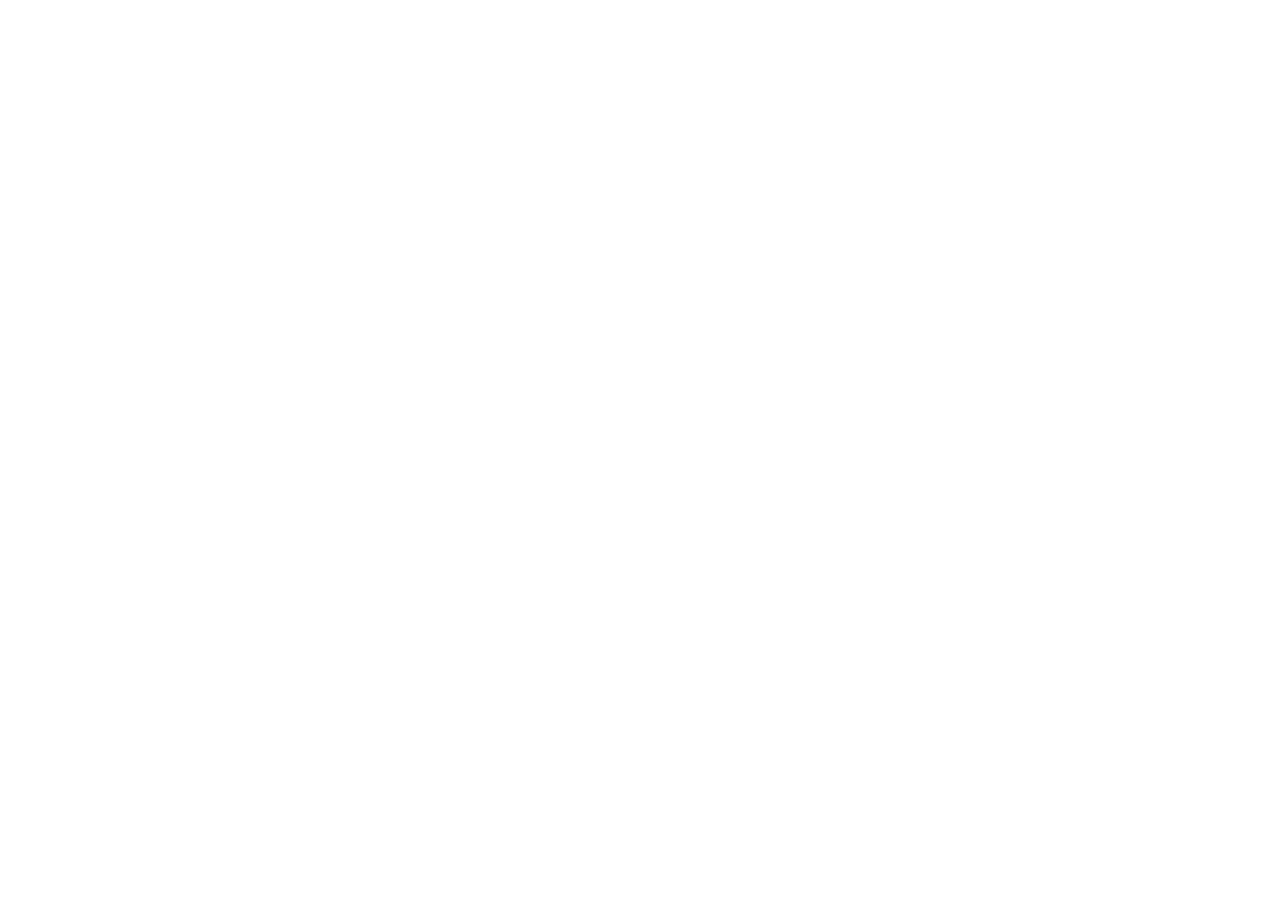
==== index.html @ 7b825b6b "config css global, rename title" ====
<!DOCTYPE html>
<html lang="en">
<head>
    <meta charset="UTF-8">
    <meta name="viewport" content="width=device-width, initial-scale=1.0">
    <title>CLB KT</title>
    <link rel="stylesheet" href="style.css">
</head>
<body>
    
</body>
</html>
---- style.css ----
*{
    margin: 0;
    padding: 0;
    box-sizing: border-box;
}
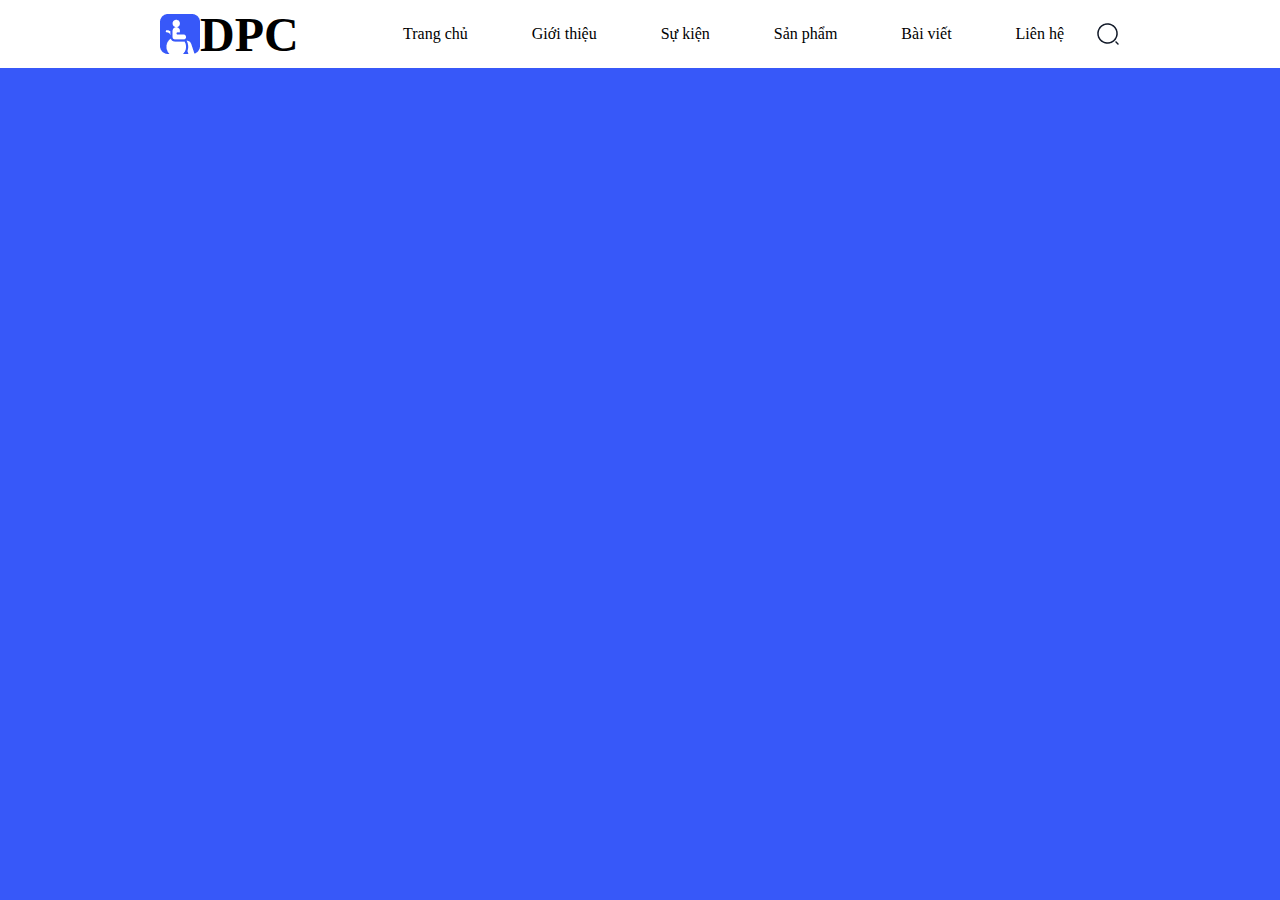
==== commit 8058e2ad: "Merge branch 'master' of https://github.com/nhp93/WCLBKT" ====
--- a/index.html
+++ b/index.html
@@ -1,12 +1,32 @@
 <!DOCTYPE html>
 <html lang="en">
-<head>
-    <meta charset="UTF-8">
-    <meta name="viewport" content="width=device-width, initial-scale=1.0">
+  <head>
+    <meta charset="UTF-8" />
+    <meta name="viewport" content="width=device-width, initial-scale=1.0" />
     <title>CLB KT</title>
-    <link rel="stylesheet" href="style.css">
-</head>
-<body>
-    
-</body>
-</html>+    <link rel="stylesheet" href="style.css" />
+  </head>
+  <body>
+    <header>
+      <div class="nav-bar">
+        <div class="nav-left">
+          <img src="images/Vector.png" alt="CLB KT" />
+          <div class="Name">
+            <h1>DPC</h1>
+          </div>
+        </div>
+        <div class="nav-right">
+          <ul>
+            <a><li>Trang chủ</li></a>
+            <a><li>Giới thiệu</li></a>
+            <a><li>Sự kiện</li></a>
+            <a><li>Sản phẩm</li></a>
+            <a><li>Bài viết</li></a>
+            <a><li>Liên hệ</li></a>
+          </ul>
+          <img src="images/search-normal.png" alt="search" />
+        </div>
+      </div>
+    </header>
+  </body>
+</html>
--- a/style.css
+++ b/style.css
@@ -1,5 +1,50 @@
-*{
-    margin: 0;
-    padding: 0;
-    box-sizing: border-box;
-}+* {
+  margin: 0;
+  padding: 0;
+  box-sizing: border-box;
+}
+html {
+  scroll-behavior: smooth;
+}
+:root {
+  --main-color: #3758f9;
+}
+body {
+  background-color: #3758f9;
+}
+.nav-bar {
+  background-color: white;
+  padding: 12px 160px;
+  width: 100vw;
+  display: flex;
+  justify-content: space-between;
+}
+.nav-right {
+  display: flex;
+  align-items: center;
+}
+.nav-right ul {
+  display: flex;
+  justify-content: center;
+  flex-direction: row;
+  list-style-type: none;
+  gap: 32px;
+}
+.nav-right ul li:last-of-type {
+  margin-right: 32px;
+}
+.nav-right ul li:hover {
+  color: var(--main-color);
+  cursor: pointer;
+}
+
+.nav-left {
+  display: flex;
+  align-items: center;
+  width: 44px;
+  height: 44px;
+}
+.Name {
+  font-size: 24px;
+  font-weight: 600;
+}
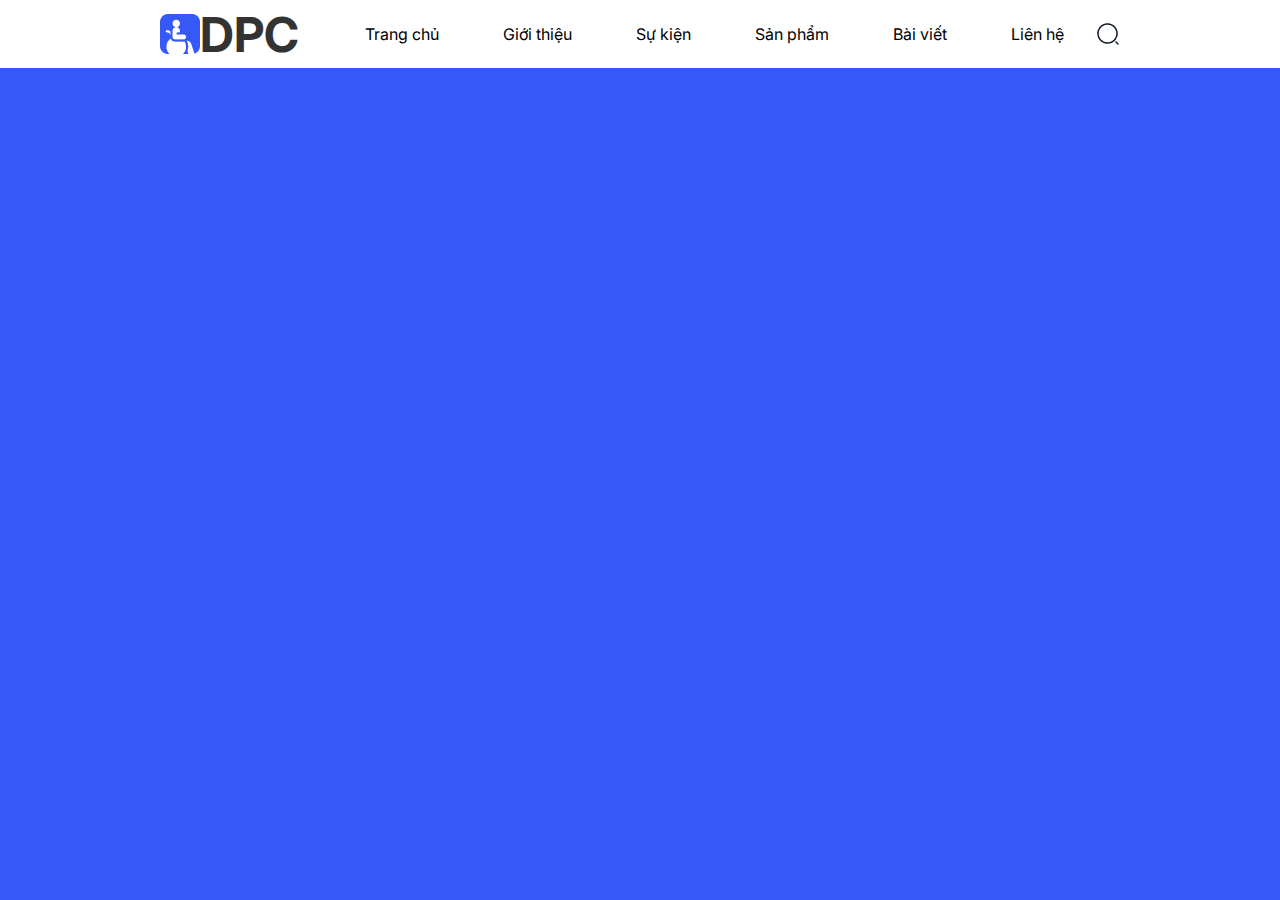
==== commit 2fd04943: "config install gg font" ====
--- a/index.html
+++ b/index.html
@@ -5,13 +5,16 @@
     <meta name="viewport" content="width=device-width, initial-scale=1.0" />
     <title>CLB KT</title>
     <link rel="stylesheet" href="style.css" />
+    <link rel="preconnect" href="https://fonts.googleapis.com">
+    <link rel="preconnect" href="https://fonts.gstatic.com" crossorigin>
+    <link href="https://fonts.googleapis.com/css2?family=Inter:wght@100..900&display=swap" rel="stylesheet">
   </head>
   <body>
     <header>
       <div class="nav-bar">
         <div class="nav-left">
           <img src="images/Vector.png" alt="CLB KT" />
-          <div class="Name">
+          <div class="name">
             <h1>DPC</h1>
           </div>
         </div>
@@ -28,5 +31,8 @@
         </div>
       </div>
     </header>
+    <section id = "introduce">
+
+    </section>
   </body>
 </html>
--- a/style.css
+++ b/style.css
@@ -5,6 +5,7 @@
 }
 html {
   scroll-behavior: smooth;
+  font-family: "Inter", sans-serif;
 }
 :root {
   --main-color: #3758f9;
@@ -36,6 +37,7 @@
 .nav-right ul li:hover {
   color: var(--main-color);
   cursor: pointer;
+  font-weight: 400;
 }
 
 .nav-left {
@@ -44,7 +46,12 @@
   width: 44px;
   height: 44px;
 }
-.Name {
+.name {
   font-size: 24px;
   font-weight: 600;
+  color:#333333
 }
+
+#introduce{
+    background-color: #DBECFF;
+}
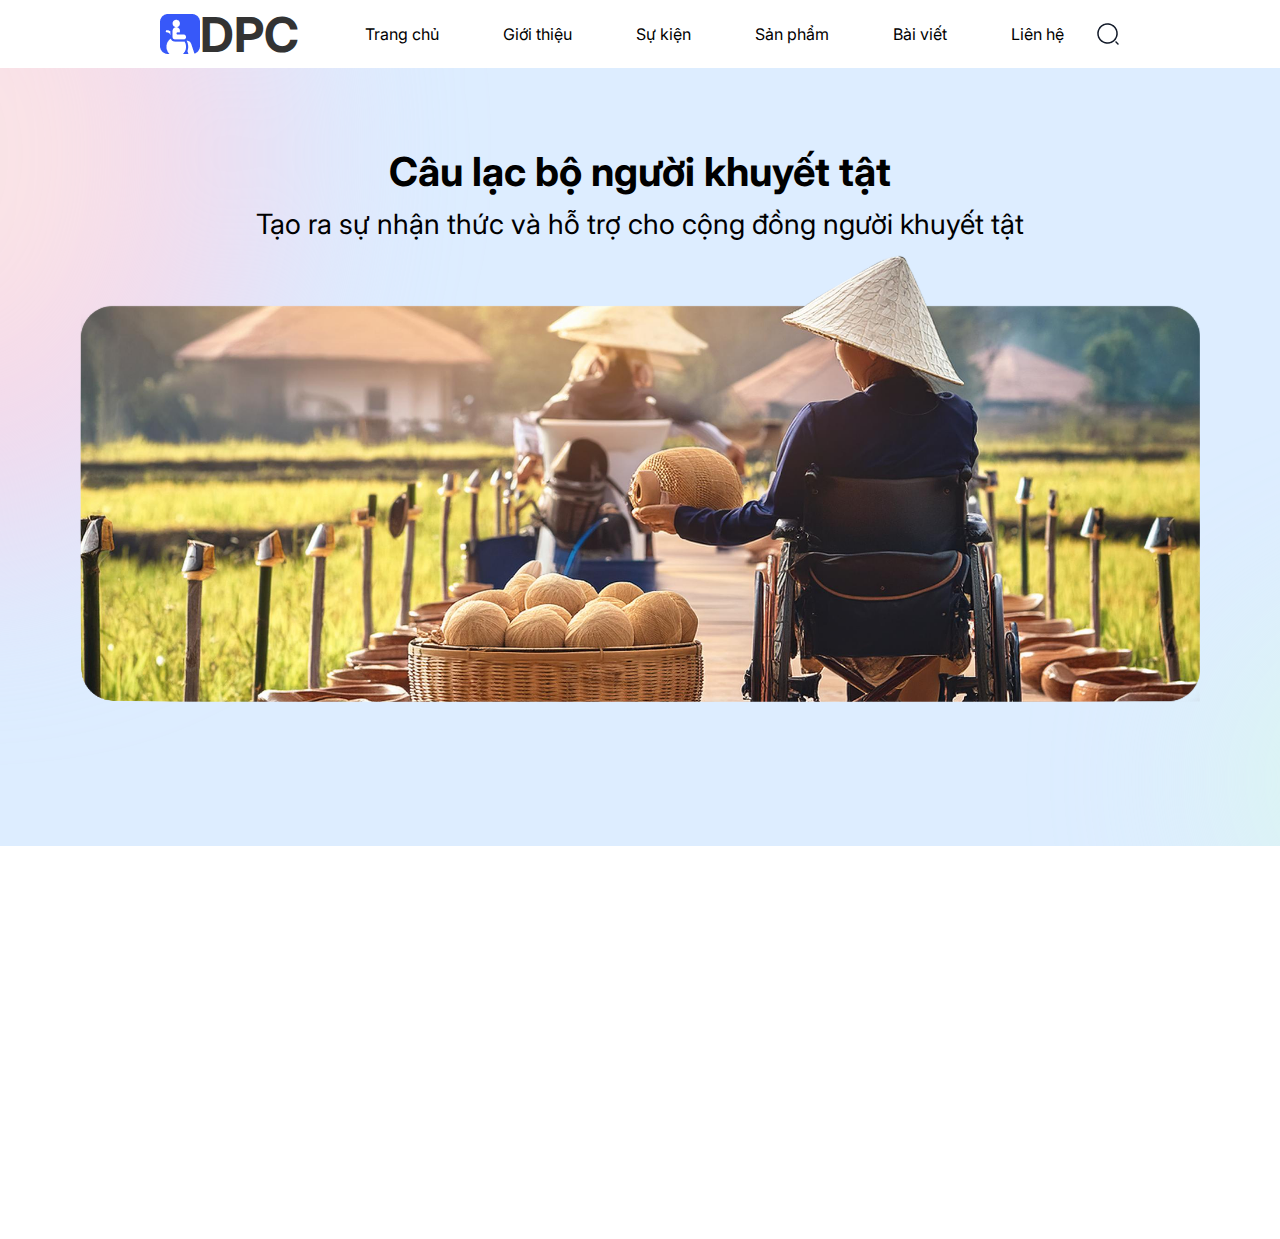
==== commit 00f8ca7a: "done" ====
--- a/index.html
+++ b/index.html
@@ -5,9 +5,12 @@
     <meta name="viewport" content="width=device-width, initial-scale=1.0" />
     <title>CLB KT</title>
     <link rel="stylesheet" href="style.css" />
-    <link rel="preconnect" href="https://fonts.googleapis.com">
-    <link rel="preconnect" href="https://fonts.gstatic.com" crossorigin>
-    <link href="https://fonts.googleapis.com/css2?family=Inter:wght@100..900&display=swap" rel="stylesheet">
+    <link rel="preconnect" href="https://fonts.googleapis.com" />
+    <link rel="preconnect" href="https://fonts.gstatic.com" crossorigin />
+    <link
+      href="https://fonts.googleapis.com/css2?family=Inter:wght@100..900&display=swap"
+      rel="stylesheet"
+    />
   </head>
   <body>
     <header>
@@ -31,8 +34,38 @@
         </div>
       </div>
     </header>
-    <section id = "introduce">
-
+    <section id="introduce">
+      <div class="background">
+        <div class="circle-pink"></div>
+        <div class="circle-green"></div>
+      </div>
+      <div class="text">
+        <h1>Câu lạc bộ người khuyết tật</h1>
+        <p>Tạo ra sự nhận thức và hỗ trợ cho cộng đồng người khuyết tật</p>
+      </div>
+      <div class="intro-img">
+        <img src="images/intro-img.png" alt="" />
+      </div>
     </section>
+    <h3>Tạo slideshow bằng HTML Và CSS</h3>
+    <div id="slideshow">
+      <div class="slide-wrapper">
+        <div class="slide">
+          <img
+            src="https://images.pexels.com/photos/2382325/pexels-photo-2382325.jpeg?auto=compress&cs=tinysrgb&dpr=2&h=750&w=1260"
+          />
+        </div>
+        <div class="slide">
+          <img
+            src="https://images.pexels.com/photos/3578393/pexels-photo-3578393.jpeg?auto=compress&cs=tinysrgb&dpr=2&h=750&w=1260"
+          />
+        </div>
+        <div class="slide">
+          <img
+            src="https://images.pexels.com/photos/4484184/pexels-photo-4484184.jpeg?auto=compress&cs=tinysrgb&dpr=2&h=750&w=1260"
+          />
+        </div>
+      </div>
+    </div>
   </body>
 </html>
--- a/style.css
+++ b/style.css
@@ -11,7 +11,7 @@
   --main-color: #3758f9;
 }
 body {
-  background-color: #3758f9;
+  /* background-color: #3758f9; */
 }
 .nav-bar {
   background-color: white;
@@ -49,9 +49,112 @@
 .name {
   font-size: 24px;
   font-weight: 600;
-  color:#333333
+  color: #333333;
 }
 
-#introduce{
-    background-color: #DBECFF;
+.background {
+  background-color: #ddedff !important;
+  width: 100%;
+  height: 778px;
+  gap: 0px;
+  opacity: 0px;
+  position: absolute !important;
+  overflow: hidden;
 }
+.circle-pink {
+  background: radial-gradient(50% 50% at 50% 50%, #fff1e3 0%, #f1cdec 100%);
+  width: 585px;
+  height: 767px;
+  top: -298px;
+  left: -329px;
+  gap: 0px;
+
+  border-radius: 100%;
+  position: relative;
+  filter: blur(100px);
+}
+.circle-green {
+  background: #d9fce7;
+
+  width: 387px;
+  height: 1137px;
+  top: -624px;
+  left: 1621px;
+  gap: 0px;
+  transform: rotate(90deg);
+  border-radius: 100%;
+  position: relative;
+  filter: blur(100px);
+}
+#introduce .text {
+  width: Hug (824px) px;
+  height: Hug (96px) px;
+  top: 80px;
+
+  padding: 0px 3px 0px 3px;
+  gap: 8px;
+  display: flex;
+  text-align: center;
+  position: relative;
+  flex-direction: column;
+  justify-content: center;
+}
+#introduce .text h1 {
+  font-family: "Inter", sans-serif;
+  font-size: 40px;
+  font-weight: 700;
+  line-height: 48px;
+  text-align: center;
+}
+#introduce .text p {
+  font-family: "Inter", sans-serif;
+  font-size: 28px;
+  font-weight: 400;
+  line-height: 40px;
+  text-align: center;
+}
+#introduce .intro-img img {
+  width: 1120px;
+  height: 450px;
+  margin-top: 88px;
+  left: 50%;
+  transform: translateX(-50%);
+  gap: 0px;
+  opacity: 0px;
+  position: relative;
+}
+#slideshow {
+  overflow: hidden;
+  height: 510px;
+  width: 728px;
+  margin: 0 auto;
+}
+
+.slide-wrapper {
+  width: 2912px;
+  -webkit-animation: slide 14s ease infinite;
+}
+
+.slide {
+  float: left;
+  height: 510px;
+  width: 728px;
+}
+
+@-webkit-keyframes slide {
+  20% {
+    margin-left: 0px;
+  }
+  30% {
+    margin-left: -728px;
+  }
+  50% {
+    margin-left: -728px;
+  }
+  60% {
+    margin-left: -1456px;
+  }
+  80% {
+    margin-left: -1456px;
+  }
+}
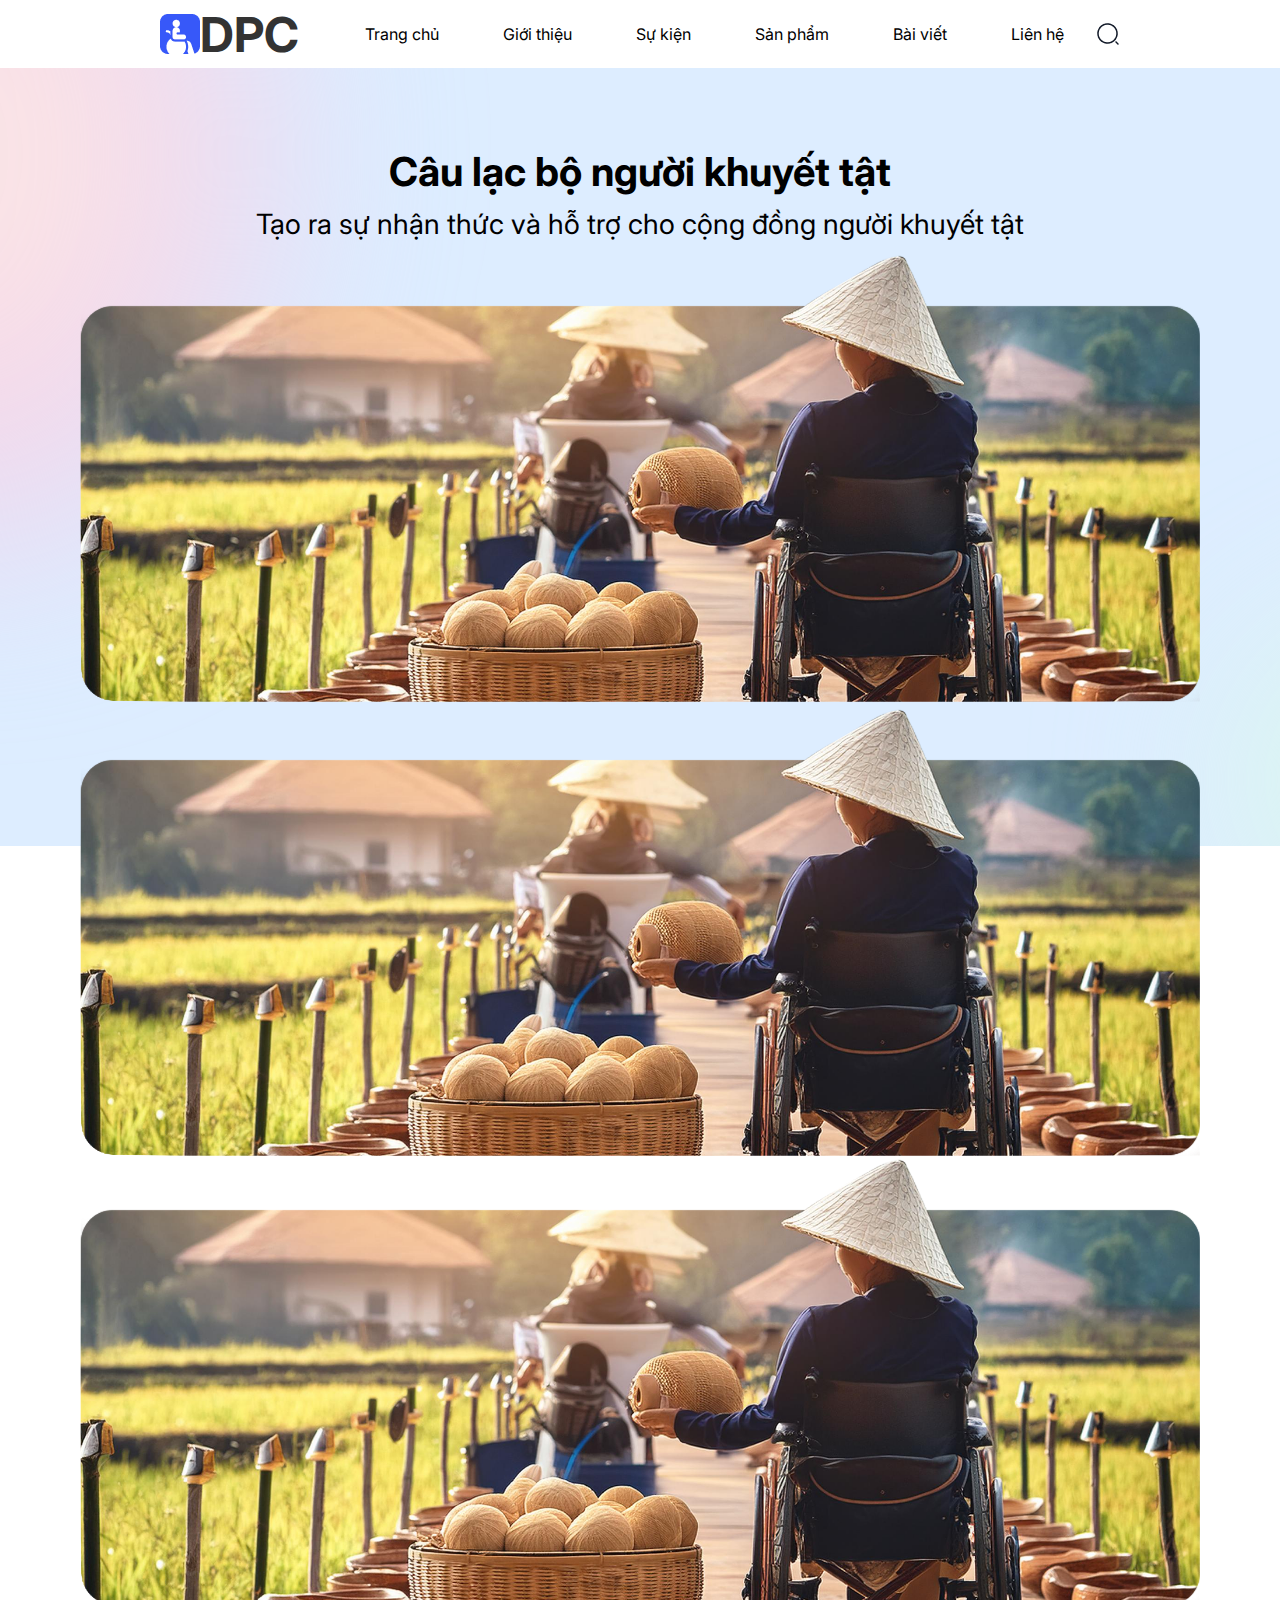
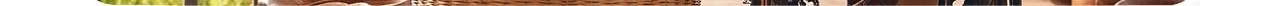
==== commit 86e3f016: "animation" ====
--- a/index.html
+++ b/index.html
@@ -47,25 +47,22 @@
         <img src="images/intro-img.png" alt="" />
       </div>
     </section>
-    <h3>Tạo slideshow bằng HTML Và CSS</h3>
-    <div id="slideshow">
-      <div class="slide-wrapper">
-        <div class="slide">
-          <img
-            src="https://images.pexels.com/photos/2382325/pexels-photo-2382325.jpeg?auto=compress&cs=tinysrgb&dpr=2&h=750&w=1260"
-          />
-        </div>
-        <div class="slide">
-          <img
-            src="https://images.pexels.com/photos/3578393/pexels-photo-3578393.jpeg?auto=compress&cs=tinysrgb&dpr=2&h=750&w=1260"
-          />
-        </div>
-        <div class="slide">
-          <img
-            src="https://images.pexels.com/photos/4484184/pexels-photo-4484184.jpeg?auto=compress&cs=tinysrgb&dpr=2&h=750&w=1260"
-          />
+    <section id="animation-example">
+      <div class="card">
+        <div class="card-content">
+          <h4>Người khuyết tật tạo ra những sản phẩm xuất sang "trời tây"</h4>
+          <p>Nhiều sản phẩm thủ công mỹ nghệ xuất khẩu sang thị trường châu Âu, châu Á được chính đôi bàn tay của những người khuyết tật, neo đơn, có hoàn cảnh khó khăn làm ra.</p>
         </div>
       </div>
-    </div>
+    </section>
+    <section id="animation-example">
+      <div class="card">
+        <div class="card-content">
+          <h4>Người khuyết tật tạo ra những sản phẩm xuất sang "trời tây"</h4>
+          <p>Nhiều sản phẩm thủ công mỹ nghệ xuất khẩu sang thị trường châu Âu, châu Á được chính đôi bàn tay của những người khuyết tật, neo đơn, có hoàn cảnh khó khăn làm ra.</p>
+        </div>
+      </div>
+    </section>
+    
   </body>
 </html>
--- a/style.css
+++ b/style.css
@@ -123,38 +123,59 @@
   opacity: 0px;
   position: relative;
 }
-#slideshow {
+
+#animation-example{
+  width: 1120px;
+  height: 450px;
+  margin: auto;
+  padding-bottom: 200px;
+  position: relative;
   overflow: hidden;
-  height: 510px;
-  width: 728px;
-  margin: 0 auto;
 }
 
-.slide-wrapper {
-  width: 2912px;
-  -webkit-animation: slide 14s ease infinite;
+#animation-example .card{
+  padding: 300px;
+  height: 200px;
+  background-image: url(./images/intro-img.png);
+  background-size: contain;
+  background-repeat: no-repeat;
+  overflow: hidden;
+  padding-bottom: 200px;
+
 }
 
-.slide {
-  float: left;
-  height: 510px;
-  width: 728px;
+.card-content{
+  position: absolute;
+  border-radius:8px;
+  padding:16px;
+  background-color: #000000A6;
+  color: white;
+  bottom: -200px;
+  right: 50%;
+  transform: translateX(50%);
+  transition: bottom 2s ease-in-out;
+  animation: example-down 1s ease-in-out forwards;
 }
 
-@-webkit-keyframes slide {
-  20% {
-    margin-left: 0px;
+@keyframes example {
+  from {
+    bottom: -200px;
   }
-  30% {
-    margin-left: -728px;
-  }
-  50% {
-    margin-left: -728px;
-  }
-  60% {
-    margin-left: -1456px;
-  }
-  80% {
-    margin-left: -1456px;
+  to { 
+    bottom: 100px;
   }
 }
+
+@keyframes example-down {
+  from {
+    bottom: 100px;
+  }
+  to { 
+    bottom: -200px;
+  }
+}
+
+#animation-example .card:hover .card-content{
+  animation: example 1s ease-in-out forwards;
+  cursor: pointer;
+}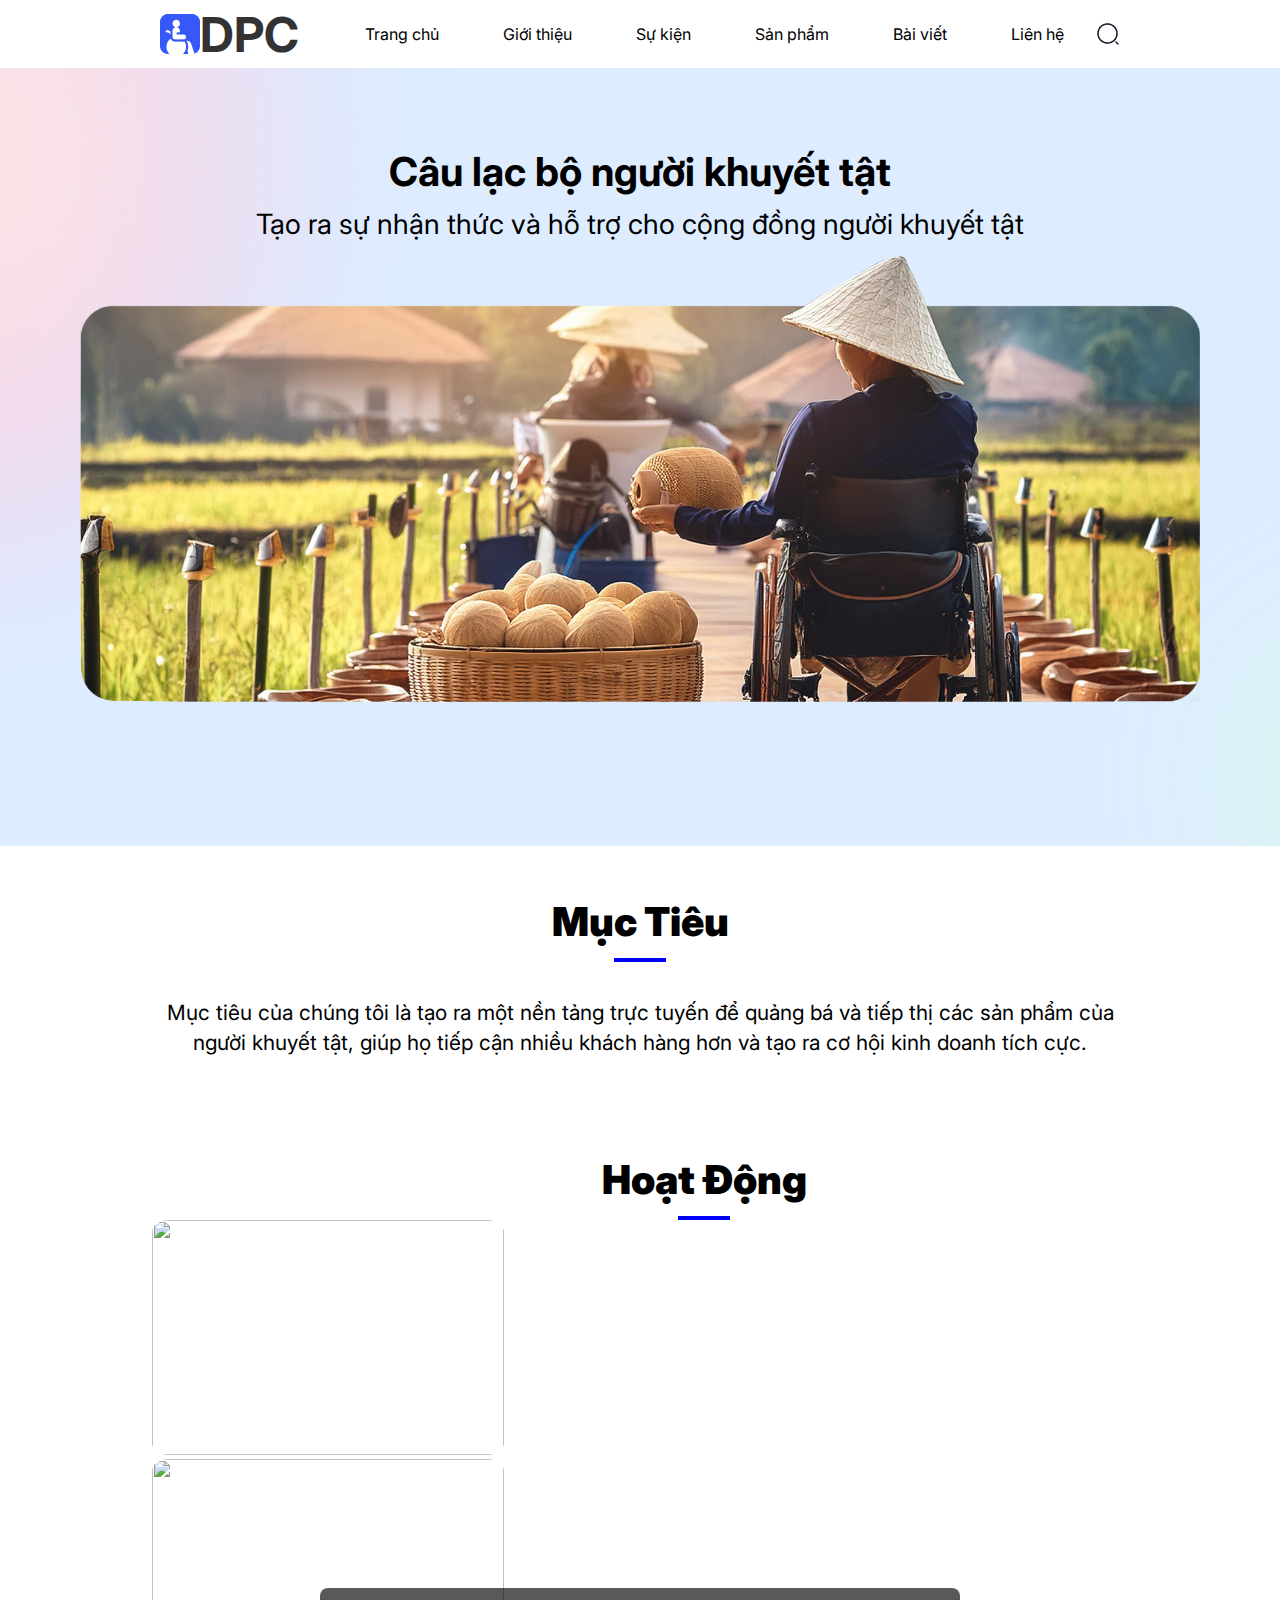
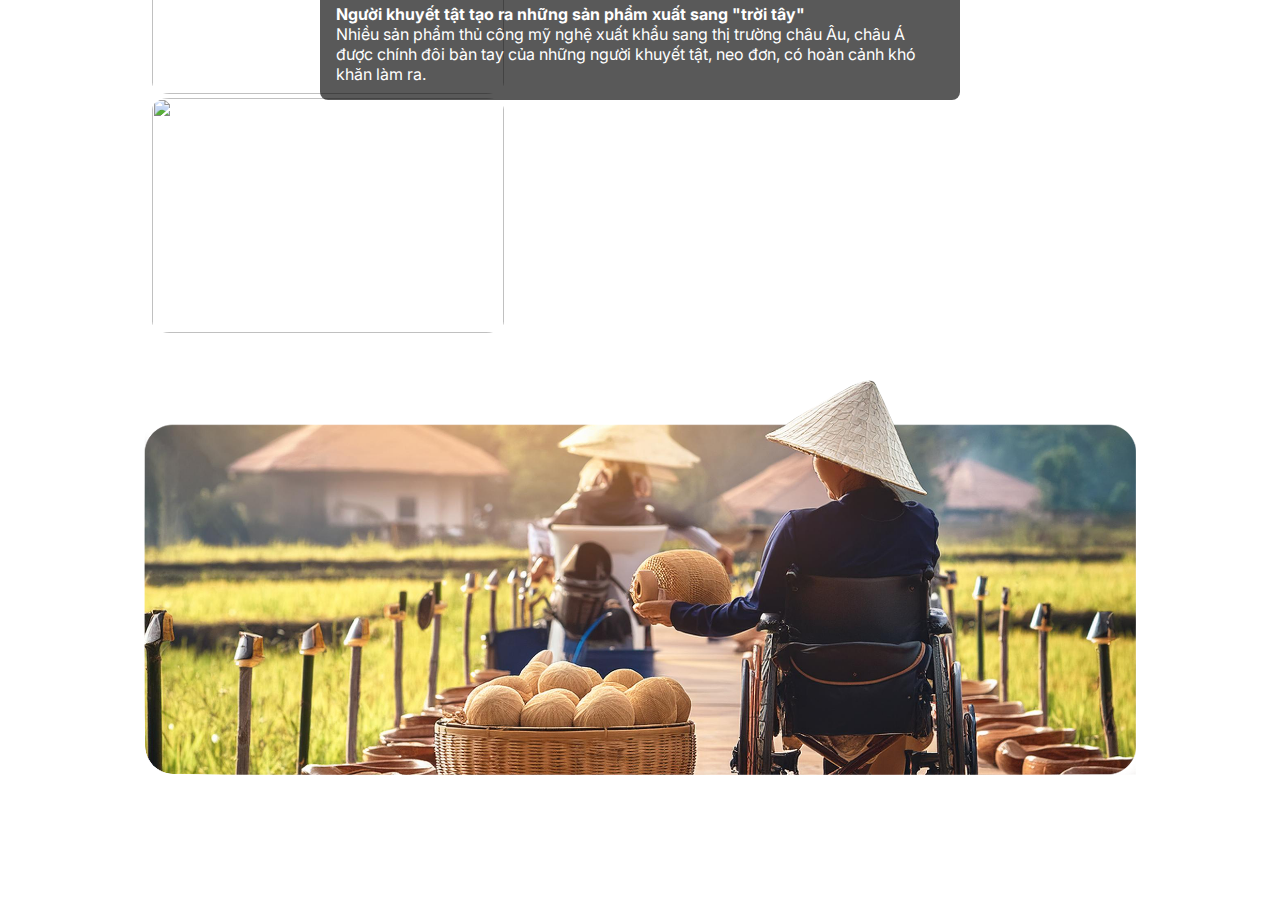
==== commit 78c254fc: "lua dao" ====
--- a/index.html
+++ b/index.html
@@ -47,22 +47,55 @@
         <img src="images/intro-img.png" alt="" />
       </div>
     </section>
-    <section id="animation-example">
-      <div class="card">
-        <div class="card-content">
-          <h4>Người khuyết tật tạo ra những sản phẩm xuất sang "trời tây"</h4>
-          <p>Nhiều sản phẩm thủ công mỹ nghệ xuất khẩu sang thị trường châu Âu, châu Á được chính đôi bàn tay của những người khuyết tật, neo đơn, có hoàn cảnh khó khăn làm ra.</p>
+    <section id="content">
+      <div class="muc-tieu">
+        <h2><b>Mục Tiêu</b></h2>
+        <hr />
+        <p>
+          Mục tiêu của chúng tôi là tạo ra một nền tảng trực tuyến để quảng bá
+          và tiếp thị các sản phẩm của người khuyết tật, giúp họ tiếp cận nhiều
+          khách hàng hơn và tạo ra cơ hội kinh doanh tích cực.
+        </p>
+      </div>
+      <div class="hoat-dong">
+        <h2><b>Hoạt Động</b></h2>
+        <hr />
+        <div class="hoat-dong-image">
+          <div class="img1">
+            <img
+              src="https://s3-alpha-sig.figma.com/img/a546/48af/2f578e33555064c0411512617b70ad2d?Expires=1721606400&Key-Pair-Id=APKAQ4GOSFWCVNEHN3O4&Signature=R5VqW7IN7SMcwNXbluL~ulsi2o9ScidOskP5gC544yP9uPI5V~rcdxu5VQVGV9mKRSBiWeI-Hwxu5Zw~x9tJcoWz2PcmnfWQ9RVfY26fxN88lU4S1ONtUO-EnjDtPadZJx0WBpi5dwC8agtdihLxae3F7FSBxQMsDw9mrLHq1Es7thvwps8MxFSmavnzr5~ZJTs6dFub3uIuNAtFYCi5gadlDGtJaom3yUvRO17y7kJAYnVK9yqRwJubXQJo2OMcBNlPiCjNFavNsmdK54uhbd0rkASXwld6MTBjINcBiCoV7UPCXMyC-KgWPhwc3UPl9Wy7QtPQK46QdCrj7svqdg__"
+              alt=""
+            />
+            <div class="img1-text"></div>
+          </div>
+          <div class="img2">
+            <img
+              src="https://s3-alpha-sig.figma.com/img/1eb3/769e/efee507eb4beccd657407a81144ab474?Expires=1721606400&Key-Pair-Id=APKAQ4GOSFWCVNEHN3O4&Signature=ic5TPA7KadEn-0l1JnYWUlJwvpMzEhHI3hTT~df0r9REz1l6karxGFQIq7wJRxXWMAeT8COsbsryXOVkRQxJIvTLRxbtMQoy~PHTS-X6j3XitDjRZfN1S66Y-fVvfslZGm-hEwloraq3egf7CcuY~ceW6RyxMVEzpAAiO-aAQiL~rTpStZMCxugrE-0hxhF~gHfeIWn2YyHspbenwiFMTjI7UkYTUIQvMthC2Sf~j70wXZUUCLriIEnciYipZqgbUpOiHnEsUI~wgxI8jADPi9dwpnJ9QdIH29Wiw-dIqdhi4ou2TWxPO~aWkLYowyG3JXvVEmsLDX1dpnicmDsXVQ__"
+              alt=""
+            />
+            <div class="img2-text"></div>
+          </div>
+          <div class="img3">
+            <img
+              src="https://s3-alpha-sig.figma.com/img/0d70/b20b/6ffe9068ba7aa764bbe1fd503be7c54b?Expires=1721606400&Key-Pair-Id=APKAQ4GOSFWCVNEHN3O4&Signature=hqmfZ2Q1iTG2U20kL91tSNrgA-AQGTahwwdWXrO9PDbK3OyuvesXq~[base64]~7hk4YLzWsey4vsfTMnHCLkN85Gmqfk2rhYUWwiI9IT8WfgR~60Q__"
+              alt=""
+            />
+            <div class="img3-text"></div>
+          </div>
+        </div>
+      </div>
+      <div class="su-kien">
+        <div class="card">
+          <div class="card-content">
+            <h4>Người khuyết tật tạo ra những sản phẩm xuất sang "trời tây"</h4>
+            <p>
+              Nhiều sản phẩm thủ công mỹ nghệ xuất khẩu sang thị trường châu Âu,
+              châu Á được chính đôi bàn tay của những người khuyết tật, neo đơn,
+              có hoàn cảnh khó khăn làm ra.
+            </p>
+          </div>
         </div>
       </div>
     </section>
-    <section id="animation-example">
-      <div class="card">
-        <div class="card-content">
-          <h4>Người khuyết tật tạo ra những sản phẩm xuất sang "trời tây"</h4>
-          <p>Nhiều sản phẩm thủ công mỹ nghệ xuất khẩu sang thị trường châu Âu, châu Á được chính đôi bàn tay của những người khuyết tật, neo đơn, có hoàn cảnh khó khăn làm ra.</p>
-        </div>
-      </div>
-    </section>
-    
   </body>
 </html>
--- a/style.css
+++ b/style.css
@@ -123,17 +123,61 @@
   opacity: 0px;
   position: relative;
 }
-
-#animation-example{
+#content {
+  width: 992px;
+  height: auto;
+  margin: 40px auto;
+}
+.muc-tieu h2 {
+  font-size: 40px;
+  font-weight: 700;
+  line-height: 48px;
+  text-align: center;
+  margin-top: 180px;
+  padding: 12px 0;
+}
+.muc-tieu hr {
+  width: 4vw;
+  border: 2.5px solid blue;
+  margin: auto;
+}
+.muc-tieu p {
+  font-size: 21px;
+  font-weight: 400;
+  line-height: 30px;
+  text-align: center;
+  margin-top: 36px;
+}
+.hoat-dong {
   width: 1120px;
-  height: 450px;
+  height: auto;
+  margin: 40px auto;
+}
+
+.hoat-dong h2 {
+  font-size: 40px;
+  font-weight: 700;
+  line-height: 48px;
+  text-align: center;
+  margin-top: 86px;
+  padding: 12px 0;
+}
+.hoat-dong hr {
+  width: 4vw;
+  border: 2.5px solid blue;
   margin: auto;
-  padding-bottom: 200px;
-  position: relative;
-  overflow: hidden;
-}
-
-#animation-example .card{
+}
+.hoat-dong-imaage {
+  flex-wrap: wrap;
+}
+.hoat-dong-image img {
+  height: 235px;
+  width: 352px;
+  object-fit: cover;
+  border-radius: 5%;
+  margin: 0 8px;
+}
+.card {
   padding: 300px;
   height: 200px;
   background-image: url(./images/intro-img.png);
@@ -141,41 +185,38 @@
   background-repeat: no-repeat;
   overflow: hidden;
   padding-bottom: 200px;
-
-}
-
-.card-content{
+}
+.card-content {
   position: absolute;
-  border-radius:8px;
-  padding:16px;
-  background-color: #000000A6;
+  border-radius: 8px;
+  padding: 16px;
+  background-color: #000000a6;
   color: white;
-  bottom: -200px;
+  bottom: -800px;
   right: 50%;
   transform: translateX(50%);
   transition: bottom 2s ease-in-out;
   animation: example-down 1s ease-in-out forwards;
 }
-
 @keyframes example {
   from {
-    bottom: -200px;
-  }
-  to { 
-    bottom: 100px;
+    bottom: -1450px;
+  }
+  to {
+    bottom: -1250px;
   }
 }
 
 @keyframes example-down {
   from {
-    bottom: 100px;
-  }
-  to { 
-    bottom: -200px;
-  }
-}
-
-#animation-example .card:hover .card-content{
+    bottom: -1250px;
+  }
+  to {
+    bottom: -1450px;
+  }
+}
+
+.card:hover .card-content {
   animation: example 1s ease-in-out forwards;
   cursor: pointer;
-}+}
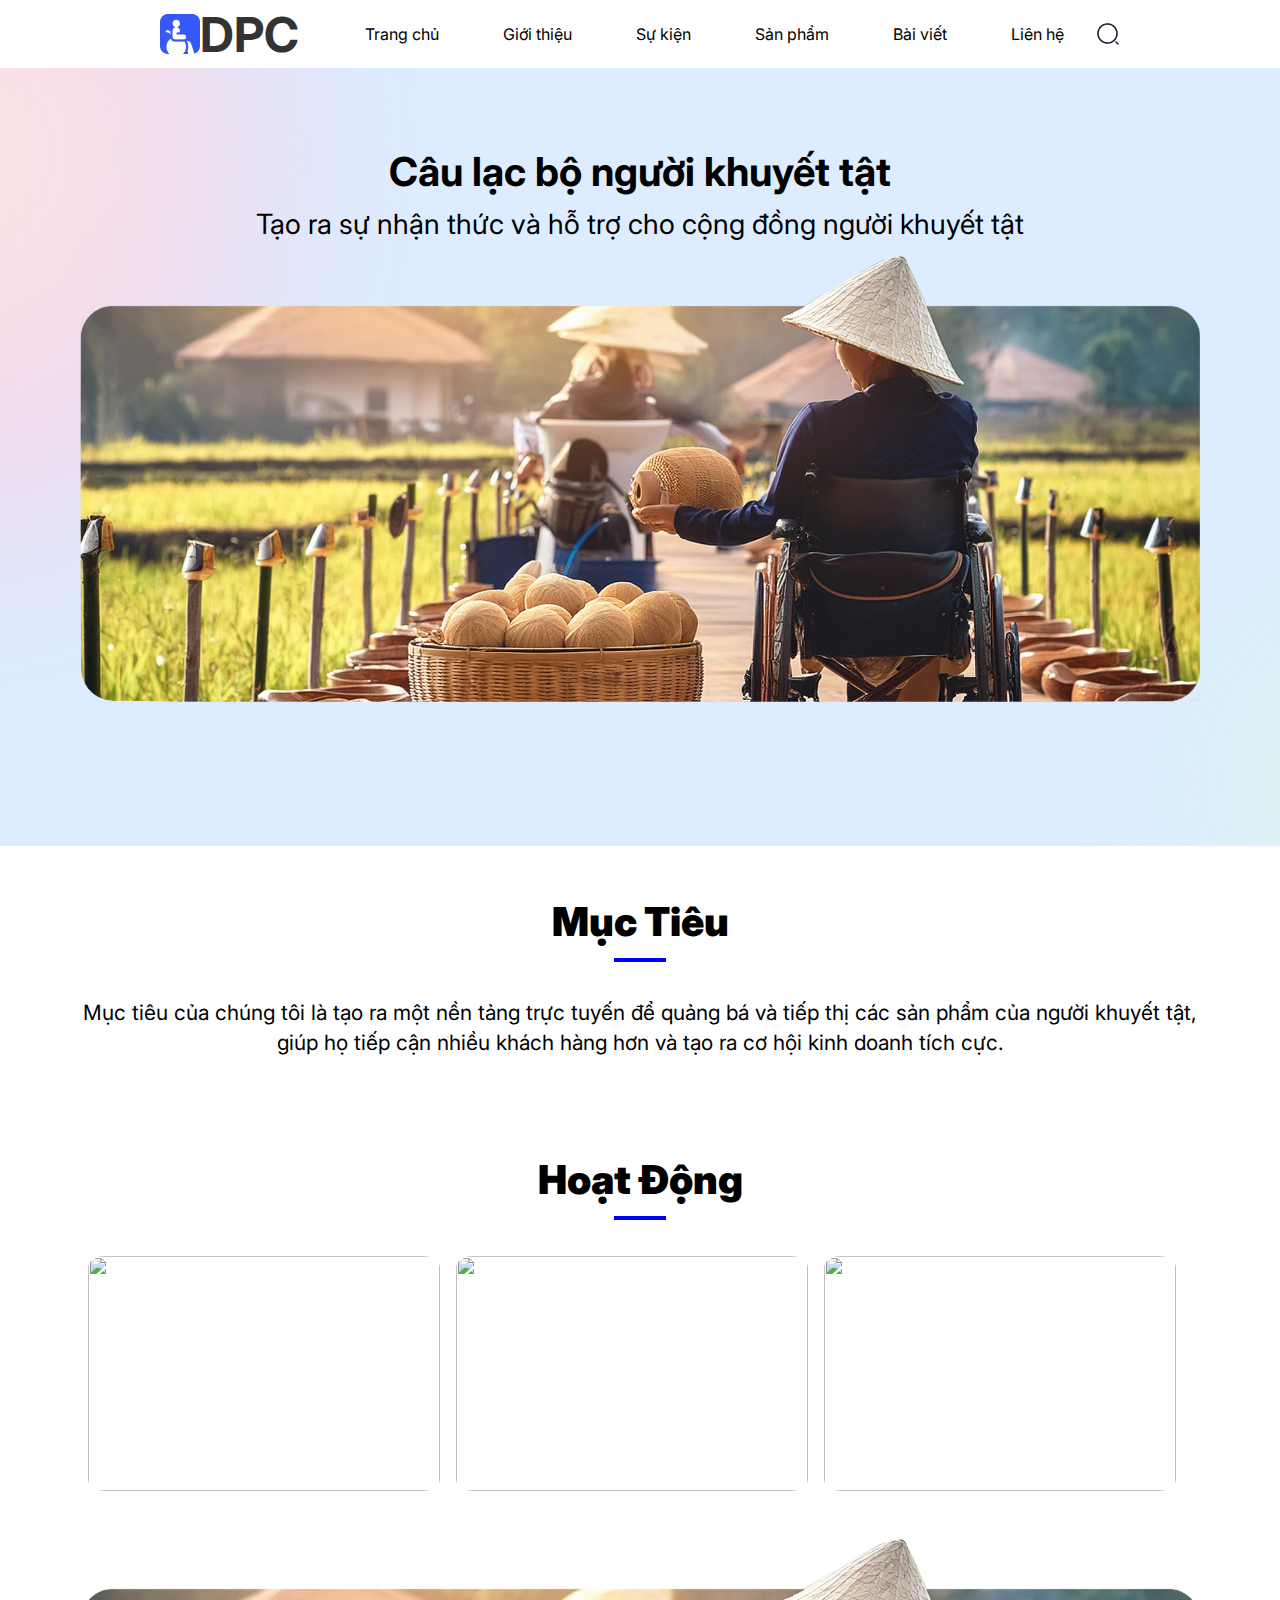
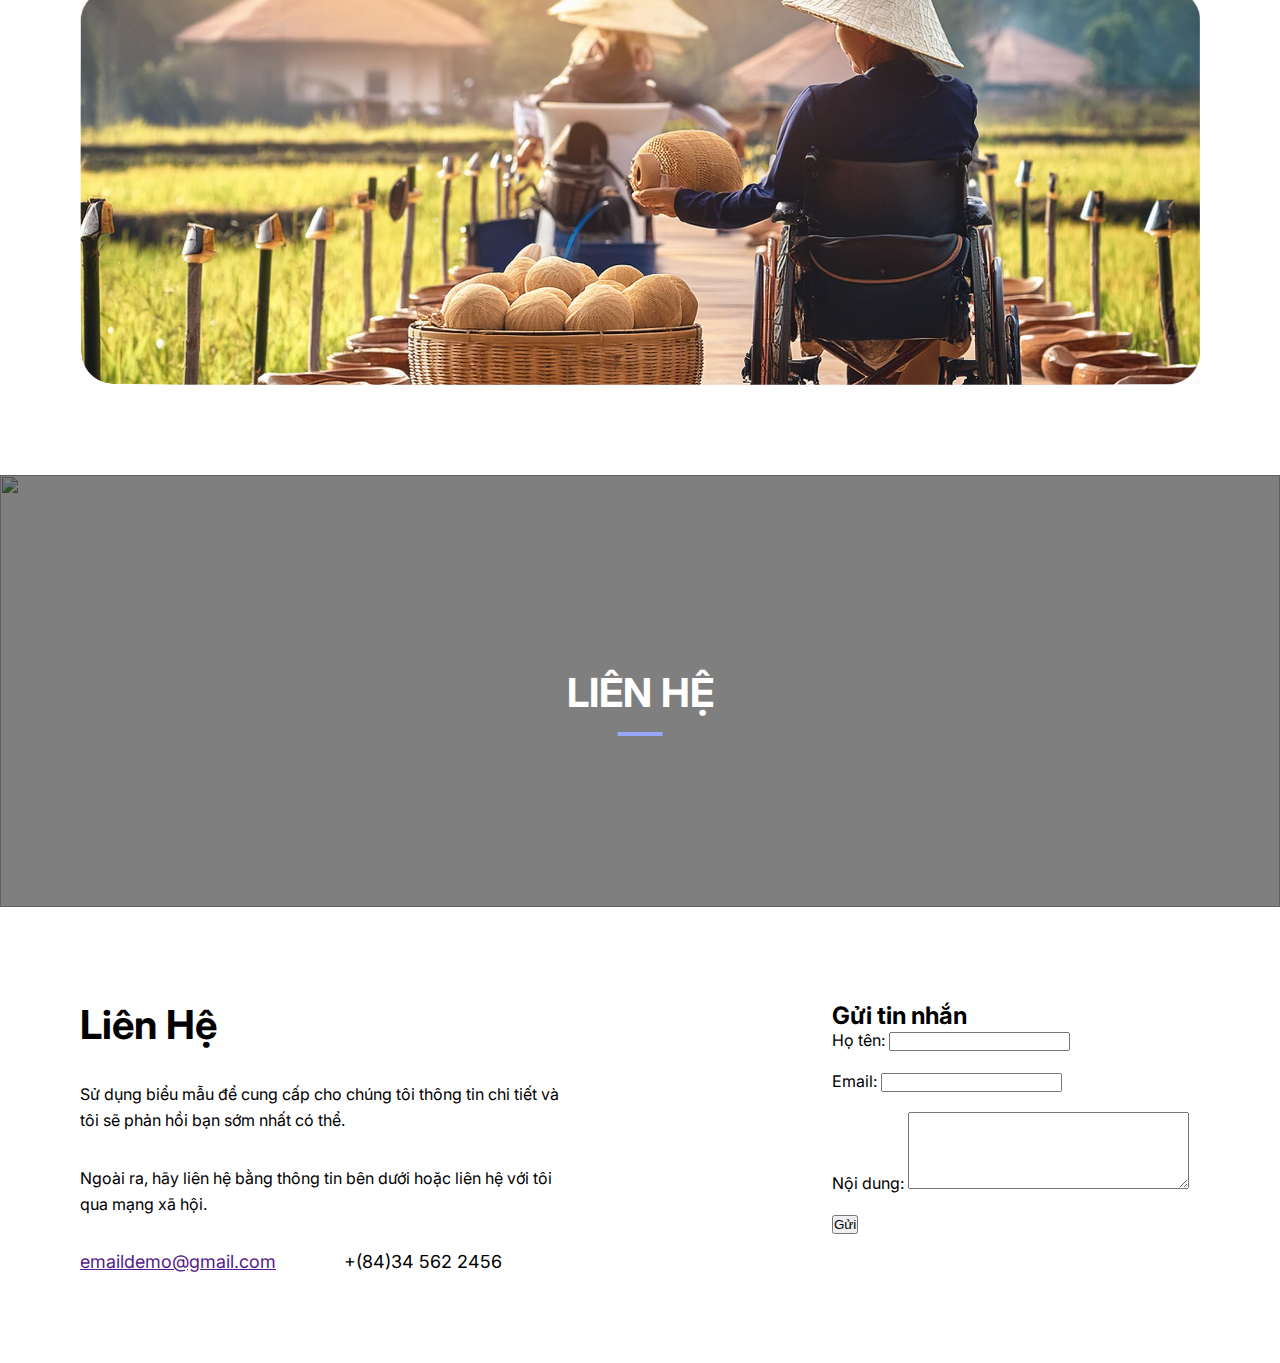
==== commit 40bd70dd: "lua dao 3" ====
--- a/index.html
+++ b/index.html
@@ -97,5 +97,49 @@
         </div>
       </div>
     </section>
+    <section id="contact">
+      <div class="top-img">
+        <img
+          src="https://s3-alpha-sig.figma.com/img/bef9/bc60/f09d87ae487b8543cf6239046be145b5?Expires=1722211200&Key-Pair-Id=APKAQ4GOSFWCVNEHN3O4&Signature=[base64]~XL0RQaHSwaBddIkKcgyIBrpjQvyotMfvGjPt3VoI13pKUOsyTx2SbxPoAhZsXhhtf3ZmwM3rlPH3NbgXPgEDn621T01OWY8zGsELGITaNde0Xcrpw__"
+          alt=""
+        />
+        <h1>LIÊN HỆ</h1>
+        <hr />
+      </div>
+      <div class="container-lien-he">
+        <div class="contact-left">
+          <h1>Liên Hệ</h1>
+          <p>
+            Sử dụng biểu mẫu để cung cấp cho chúng tôi thông tin chi tiết và tôi
+            sẽ phản hồi bạn sớm nhất có thể.
+          </p>
+          <p>
+            Ngoài ra, hãy liên hệ bằng thông tin bên dưới hoặc liên hệ với tôi
+            qua mạng xã hội.
+          </p>
+          <div class="lien-he">
+            <div class="email">
+              <p><a href="">emaildemo@gmail.com</a></p>
+            </div>
+            <div class="phone-number">
+              <p>+(84)34 562 2456</p>
+            </div>
+          </div>
+        </div>
+        <div class="contact-right">
+          <h2>Gửi tin nhắn</h2>
+          <form>
+            <label for="name">Họ tên:</label>
+            <input type="text" id="name" name="name" /><br /><br />
+            <label for="email">Email:</label>
+            <input type="email" id="email" name="email" /><br /><br />
+            <label for="message">Nội dung:</label>
+            <textarea id="message" name="message" rows="5" cols="33"></textarea
+            ><br /><br />
+            <input type="submit" value="Gửi" />
+          </form>
+        </div>
+      </div>
+    </section>
   </body>
 </html>
--- a/style.css
+++ b/style.css
@@ -9,9 +9,6 @@
 }
 :root {
   --main-color: #3758f9;
-}
-body {
-  /* background-color: #3758f9; */
 }
 .nav-bar {
   background-color: white;
@@ -124,7 +121,7 @@
   position: relative;
 }
 #content {
-  width: 992px;
+  width: 1120px;
   height: auto;
   margin: 40px auto;
 }
@@ -166,9 +163,11 @@
   width: 4vw;
   border: 2.5px solid blue;
   margin: auto;
-}
-.hoat-dong-imaage {
+  margin-bottom: 36px;
+}
+.hoat-dong-image {
   flex-wrap: wrap;
+  display: flex;
 }
 .hoat-dong-image img {
   height: 235px;
@@ -185,6 +184,7 @@
   background-repeat: no-repeat;
   overflow: hidden;
   padding-bottom: 200px;
+  position: relative;
 }
 .card-content {
   position: absolute;
@@ -192,7 +192,7 @@
   padding: 16px;
   background-color: #000000a6;
   color: white;
-  bottom: -800px;
+  bottom: -50%;
   right: 50%;
   transform: translateX(50%);
   transition: bottom 2s ease-in-out;
@@ -200,19 +200,19 @@
 }
 @keyframes example {
   from {
-    bottom: -1450px;
+    bottom: -50%px;
   }
   to {
-    bottom: -1250px;
+    bottom: 50px;
   }
 }
 
 @keyframes example-down {
   from {
-    bottom: -1250px;
+    bottom: 50px;
   }
   to {
-    bottom: -1450px;
+    bottom: -50%;
   }
 }
 
@@ -220,3 +220,177 @@
   animation: example 1s ease-in-out forwards;
   cursor: pointer;
 }
+/* #contact {
+  width: 100vw;
+}
+.top-img {
+  position: relative;
+}
+.top-img::before {
+  content: "";
+  position: absolute;
+  top: 0;
+  left: 0;
+  width: 100%;
+  height: 332px;
+  background-color: rgba(73, 73, 73, 0.5);
+  z-index: 1;
+}
+
+.top-img img {
+  width: 100vw;
+  height: 332px;
+  object-fit: cover;
+  position: absolute;
+  z-index: 0;
+}
+.top-img h1 {
+  position: relative;
+  text-align: center;
+  z-index: 2;
+  color: white;
+  padding: 12px;
+  font-size: 40px;
+  font-weight: 700;
+  line-height: 48px;
+  top: 50%;
+  left: 50%;
+  transform: translate(-50%, 175%);
+}
+.top-img hr {
+  width: 3.5vw;
+  border: 2.5px solid #97a8fc;
+  margin: auto;
+  position: relative;
+  z-index: 2;
+}
+.container-lien-he {
+  width: 1120px;
+  height: 362px;
+  margin: 40px auto;
+  padding-top: 40px;
+}
+.contact-left,
+.contact-right {
+  position: relative;
+  margin-top: 0; /* Adjust this value as needed 
+} */
+
+#contact {
+  width: 100vw;
+}
+
+.top-img {
+  position: relative;
+}
+
+.top-img::before {
+  content: "";
+  position: absolute;
+  top: 0;
+  left: 0;
+  width: 100%;
+  height: 432px;
+  background: rgba(0, 0, 0, 0.5);
+  z-index: 1;
+}
+
+.top-img img {
+  width: 100%;
+  height: 432px;
+  object-fit: cover;
+  position: relative;
+  z-index: 0;
+}
+
+.top-img h1 {
+  position: absolute;
+  top: 50%;
+  left: 50%;
+  transform: translate(-50%, -50%);
+  z-index: 2;
+  color: white;
+  padding: 12px;
+  font-size: 40px;
+  font-weight: 700;
+  line-height: 48px;
+}
+
+.top-img hr {
+  width: 3.5vw;
+  border: 2.5px solid #97a8fc;
+  margin: auto;
+  position: absolute;
+  top: 59%;
+  left: 50%;
+  transform: translateX(-50%);
+  z-index: 2;
+}
+
+.container-lien-he {
+  width: 1120px;
+  height: auto;
+  margin: 40px auto;
+  padding-top: 40px;
+  display: flex;
+  justify-content: space-between;
+  margin: auto;
+  margin-top: 50px;
+}
+
+.contact-left,
+.contact-right {
+  /* flex: 1; */
+}
+.contact-left {
+  width: 496px;
+  height: 268px;
+  gap: 32px;
+  opacity: 0px;
+}
+.contact-left h1 {
+  font-size: 40px;
+  font-weight: 700;
+  line-height: 48px;
+  text-align: left;
+  padding-bottom: 32px;
+}
+.contact-left p:first-of-type {
+  size: 18px;
+  line-height: 26px;
+  font-weight: normal !important;
+  padding-bottom: 32px;
+}
+.contact-left p:last-of-type {
+  size: 18px;
+  line-height: 26px;
+  font-weight: normal !important;
+}
+.lien-he {
+  width: 496px;
+  height: 26px;
+  gap: 32px;
+  display: flex;
+  flex-direction: row;
+  padding-top: 32px;
+}
+.lien-he .email {
+  font-size: 18px;
+  line-height: 26px;
+  color: #3758f9;
+  width: 232px;
+  height: 100%;
+}
+.lien-he .phone-number {
+  font-size: 18px;
+  line-height: 26px;
+  width: 232px;
+  height: 100%;
+}
+
+.contact-right {
+  width: 496px;
+  height: 362px;
+  gap: 32px;
+  padding-left: 128px;
+}
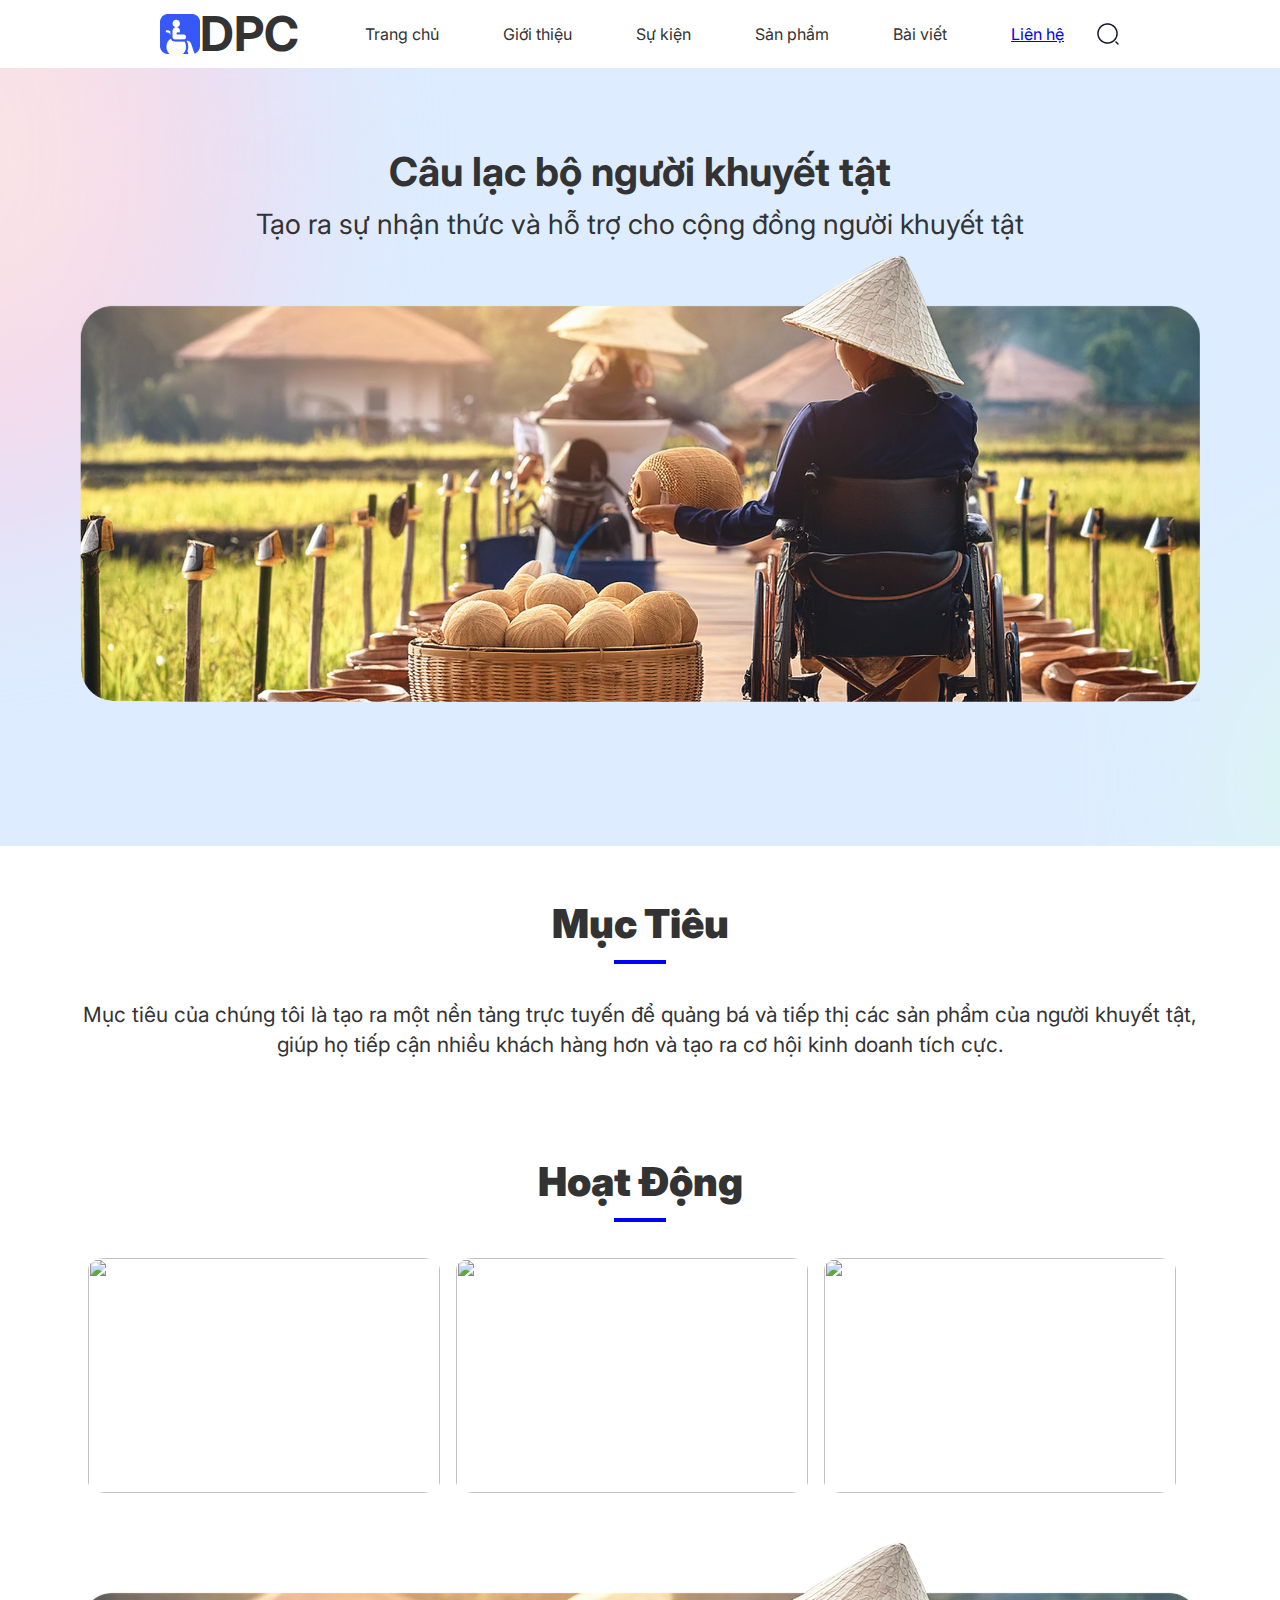
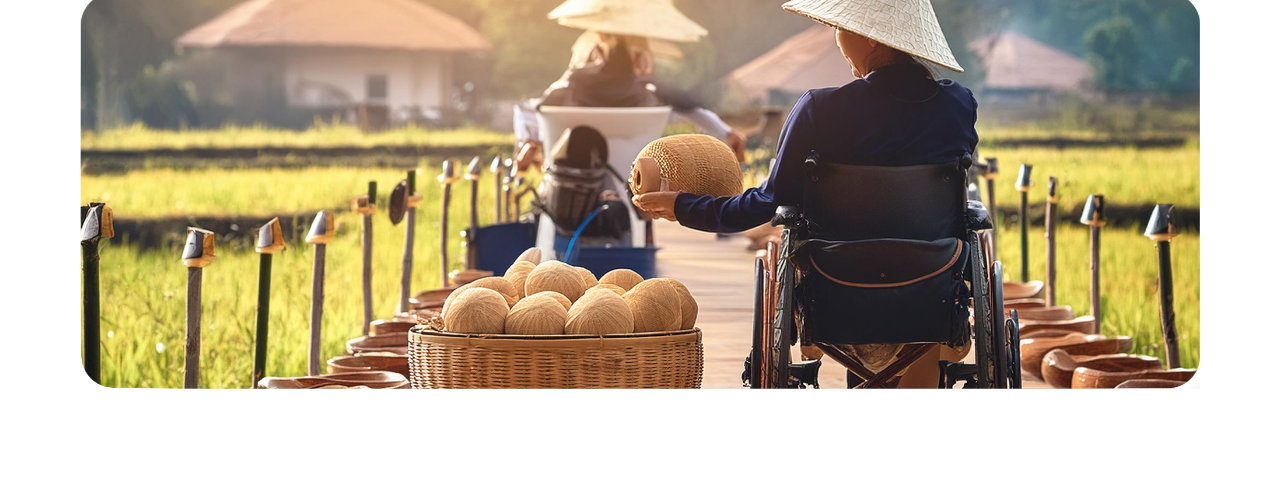
==== commit 76eadb14: "contact" ====
--- a/index.html
+++ b/index.html
@@ -28,7 +28,7 @@
             <a><li>Sự kiện</li></a>
             <a><li>Sản phẩm</li></a>
             <a><li>Bài viết</li></a>
-            <a><li>Liên hệ</li></a>
+            <a href="./contact.html"><li>Liên hệ</li></a>
           </ul>
           <img src="images/search-normal.png" alt="search" />
         </div>
@@ -97,49 +97,5 @@
         </div>
       </div>
     </section>
-    <section id="contact">
-      <div class="top-img">
-        <img
-          src="https://s3-alpha-sig.figma.com/img/bef9/bc60/f09d87ae487b8543cf6239046be145b5?Expires=1722211200&Key-Pair-Id=APKAQ4GOSFWCVNEHN3O4&Signature=[base64]~XL0RQaHSwaBddIkKcgyIBrpjQvyotMfvGjPt3VoI13pKUOsyTx2SbxPoAhZsXhhtf3ZmwM3rlPH3NbgXPgEDn621T01OWY8zGsELGITaNde0Xcrpw__"
-          alt=""
-        />
-        <h1>LIÊN HỆ</h1>
-        <hr />
-      </div>
-      <div class="container-lien-he">
-        <div class="contact-left">
-          <h1>Liên Hệ</h1>
-          <p>
-            Sử dụng biểu mẫu để cung cấp cho chúng tôi thông tin chi tiết và tôi
-            sẽ phản hồi bạn sớm nhất có thể.
-          </p>
-          <p>
-            Ngoài ra, hãy liên hệ bằng thông tin bên dưới hoặc liên hệ với tôi
-            qua mạng xã hội.
-          </p>
-          <div class="lien-he">
-            <div class="email">
-              <p><a href="">emaildemo@gmail.com</a></p>
-            </div>
-            <div class="phone-number">
-              <p>+(84)34 562 2456</p>
-            </div>
-          </div>
-        </div>
-        <div class="contact-right">
-          <h2>Gửi tin nhắn</h2>
-          <form>
-            <label for="name">Họ tên:</label>
-            <input type="text" id="name" name="name" /><br /><br />
-            <label for="email">Email:</label>
-            <input type="email" id="email" name="email" /><br /><br />
-            <label for="message">Nội dung:</label>
-            <textarea id="message" name="message" rows="5" cols="33"></textarea
-            ><br /><br />
-            <input type="submit" value="Gửi" />
-          </form>
-        </div>
-      </div>
-    </section>
   </body>
 </html>
--- a/style.css
+++ b/style.css
@@ -2,6 +2,12 @@
   margin: 0;
   padding: 0;
   box-sizing: border-box;
+}
+body {
+  font-family: "Inter", sans-serif;
+  font-size: 16px;
+  line-height: 24px;
+  color: #333333;
 }
 html {
   scroll-behavior: smooth;
@@ -278,6 +284,8 @@
 
 #contact {
   width: 100vw;
+  background-color: #F3F4F6;
+  height: 100vh;
 }
 
 .top-img {
@@ -392,5 +400,64 @@
   width: 496px;
   height: 362px;
   gap: 32px;
-  padding-left: 128px;
-}
+}
+
+input[type="text"]{
+  outline: none;
+  border: none;
+  padding: 11px 20px;
+  background-color: #FFFFFF;
+  border-radius: 12px;
+}
+
+input[type="text"]::placeholder, textarea::placeholder{
+  font-family: "Inter", sans-serif;
+}
+
+.wrap-form-item{
+  display: flex;
+  margin-top: 32px;
+  flex-direction: column;
+  gap: 16px;
+}
+
+.info-form-item{
+  display: flex;
+  flex-direction: row;
+  justify-content: space-between;
+  gap: 16px;
+}
+
+textarea{
+  width: 100%;
+  outline: none;
+  border: none;
+  padding: 11px 20px;
+  background-color: #FFFFFF;
+  border-radius: 12px;
+  resize: none;
+  font-family: "Inter", sans-serif;
+}
+
+form {
+  display: flex;
+  flex-direction: column;
+  gap: 16px;
+  justify-content: space-between;
+}
+
+#submit {
+  display: flex;
+  justify-content: center;
+  gap: 6px;
+  width: 100%;
+  padding: 11px 20px;
+  background-color: #3758f9;
+  color: white;
+  border: none;
+  border-radius: 12px;
+  font-family: "Inter", sans-serif;
+  font-size: 16px;
+  font-weight: 600;
+  cursor: pointer;
+}